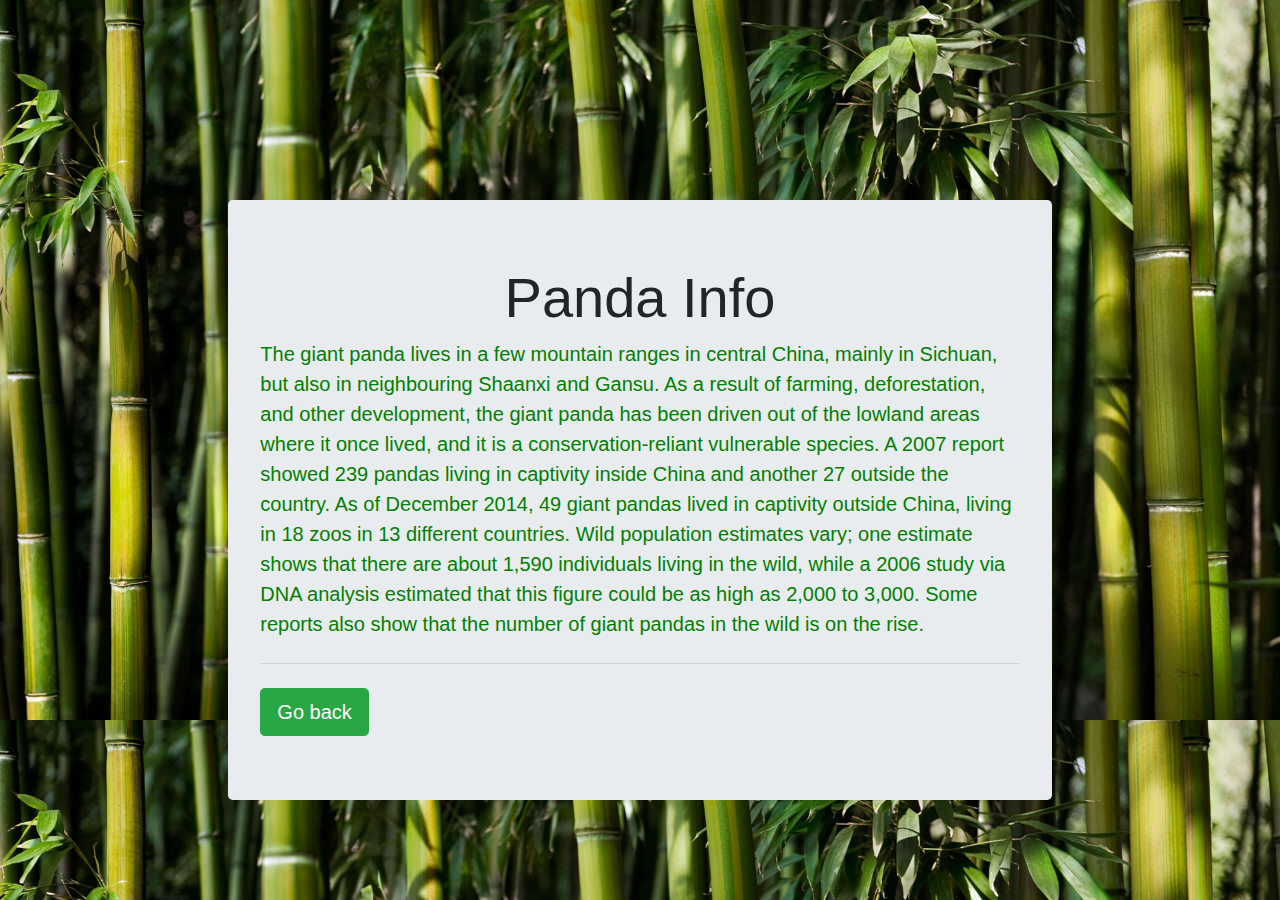
==== 192742.html @ e46d2b78 "New panda site" ====
<!DOCTYPE html>
<html lang="en" dir="ltr">
  <head>
    <meta charset="utf-8">
    <title></title>
    <link rel="stylesheet" type="text/css" href="bootstrap-4.6.0-dist/css/bootstrap.min.css">
   <link rel="stylesheet" type="text/css" href="css/styles.css">
   <link rel = "icon" href ="images/icon.png" type = "image/x-icon">
	<script src="bootstrap-4.6.0-dist/js/bootstrap.min.js"></script>
	<script src="jquery-3.5.1.min.js"></script>
  <script src="Jquery/jquery-3.5.1.min.js"></script>
  </head>
  <body>

<div class="container-fluid">
<div class="row onderdelen">

  <div class="col-md-2 mb-2">
  </div>


    <div class="col-md-8 mb-8">
      <div class="jumbotron">
      <h1 class="display-4">Panda Info</h1>
      <p class="lead">The giant panda lives in a few mountain ranges in central China, mainly in Sichuan,
        but also in neighbouring Shaanxi and Gansu. As a result of farming, deforestation, and other development,
        the giant panda has been driven out of the lowland areas where it once lived, and it is a conservation-reliant vulnerable species.
        A 2007 report showed 239 pandas living in captivity inside China and another 27 outside the country.
         As of December 2014, 49 giant pandas lived in captivity outside China, living in 18 zoos in 13 different countries.
          Wild population estimates vary; one estimate shows that there are about 1,590 individuals living in the wild,
          while a 2006 study via DNA analysis estimated that this figure could be as high as 2,000 to 3,000.
          Some reports also show that the number of giant pandas in the wild is on the rise.</p>
      <hr class="my-4">
      <a class="btn btn-success btn-lg" href="index.html" target="_blank" role="button">Go back</a>
    </div>
  </div>

  <div class="col-md-2 mb-2">

  </div>

</div>
</div>

  </body>
</html>
---- css/styles.css ----
body{
	background-image: url(../images/bamboo.jpg);
	background-size: 100%;
}

.tekst p{
	text-align: center;
}

.pandas{
	margin-top: 200px;
}

.jumbotron{
		margin-top: 200px;
}

p {
	color: green;
	font-size: 20px;
}

h1{
	text-align: center;
}
h3{
	color: white;
}

#my-id {
	background-color: chocolate;
	font-style: italic;
	text-align: center;
}

.my-class {
	text-align: center;
	margin: 10px;
}

.my-container {
	background-color: aquamarine;
	margin: 10px;
	border: 2px solid grey;
	padding: 1em;
}
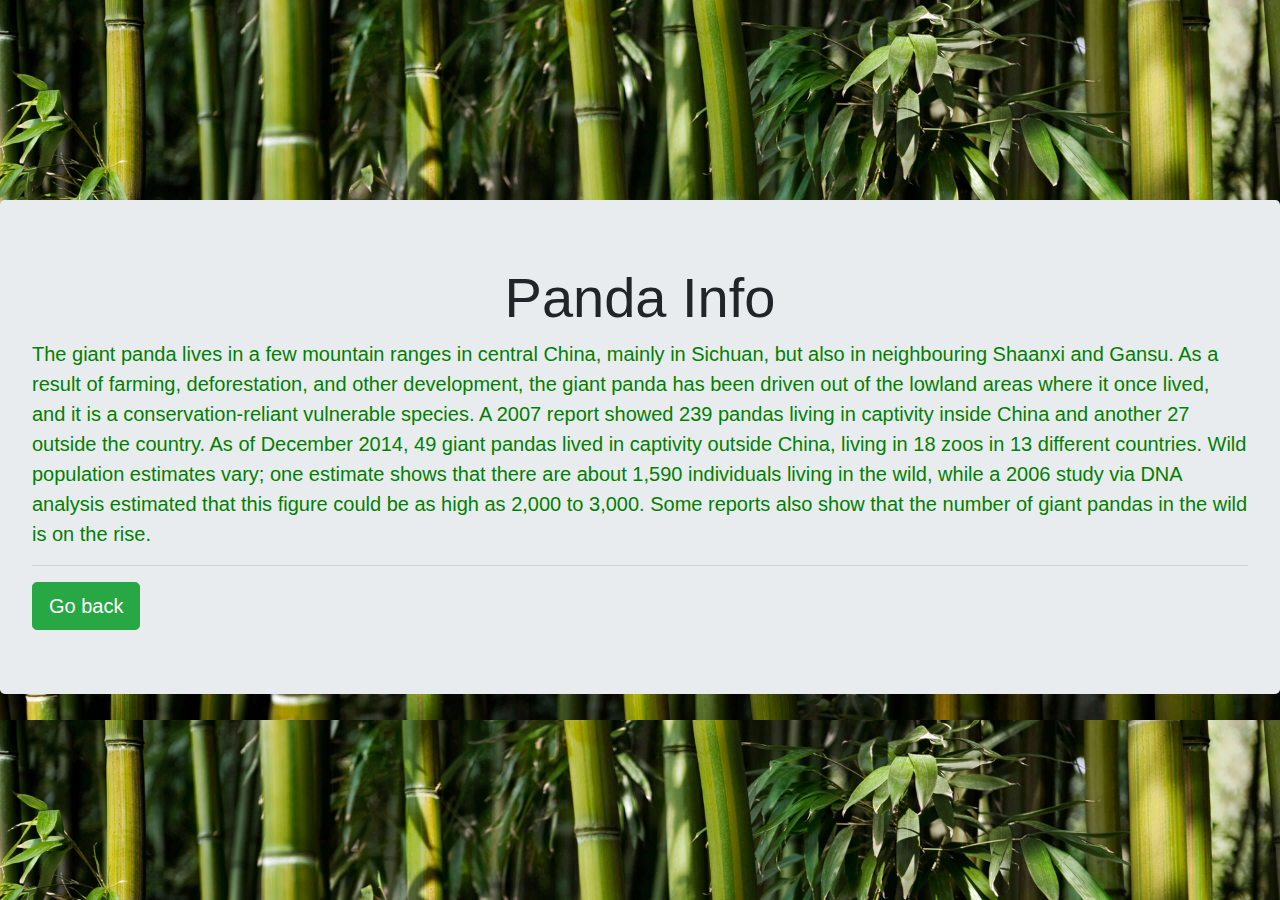
==== commit c4612080: "Improved Individual Assignment" ====
--- a/192742.html
+++ b/192742.html
@@ -12,17 +12,10 @@
   </head>
   <body>
 
-<div class="container-fluid">
-<div class="row onderdelen">
 
-  <div class="col-md-2 mb-2">
-  </div>
-
-
-    <div class="col-md-8 mb-8">
-      <div class="jumbotron">
+      <section class="jumbotron">
       <h1 class="display-4">Panda Info</h1>
-      <p class="lead">The giant panda lives in a few mountain ranges in central China, mainly in Sichuan,
+      <p>The giant panda lives in a few mountain ranges in central China, mainly in Sichuan,
         but also in neighbouring Shaanxi and Gansu. As a result of farming, deforestation, and other development,
         the giant panda has been driven out of the lowland areas where it once lived, and it is a conservation-reliant vulnerable species.
         A 2007 report showed 239 pandas living in captivity inside China and another 27 outside the country.
@@ -30,17 +23,9 @@
           Wild population estimates vary; one estimate shows that there are about 1,590 individuals living in the wild,
           while a 2006 study via DNA analysis estimated that this figure could be as high as 2,000 to 3,000.
           Some reports also show that the number of giant pandas in the wild is on the rise.</p>
-      <hr class="my-4">
+      <hr>
       <a class="btn btn-success btn-lg" href="index.html" target="_blank" role="button">Go back</a>
-    </div>
-  </div>
-
-  <div class="col-md-2 mb-2">
-
-  </div>
-
-</div>
-</div>
+</section>
 
   </body>
 </html>
